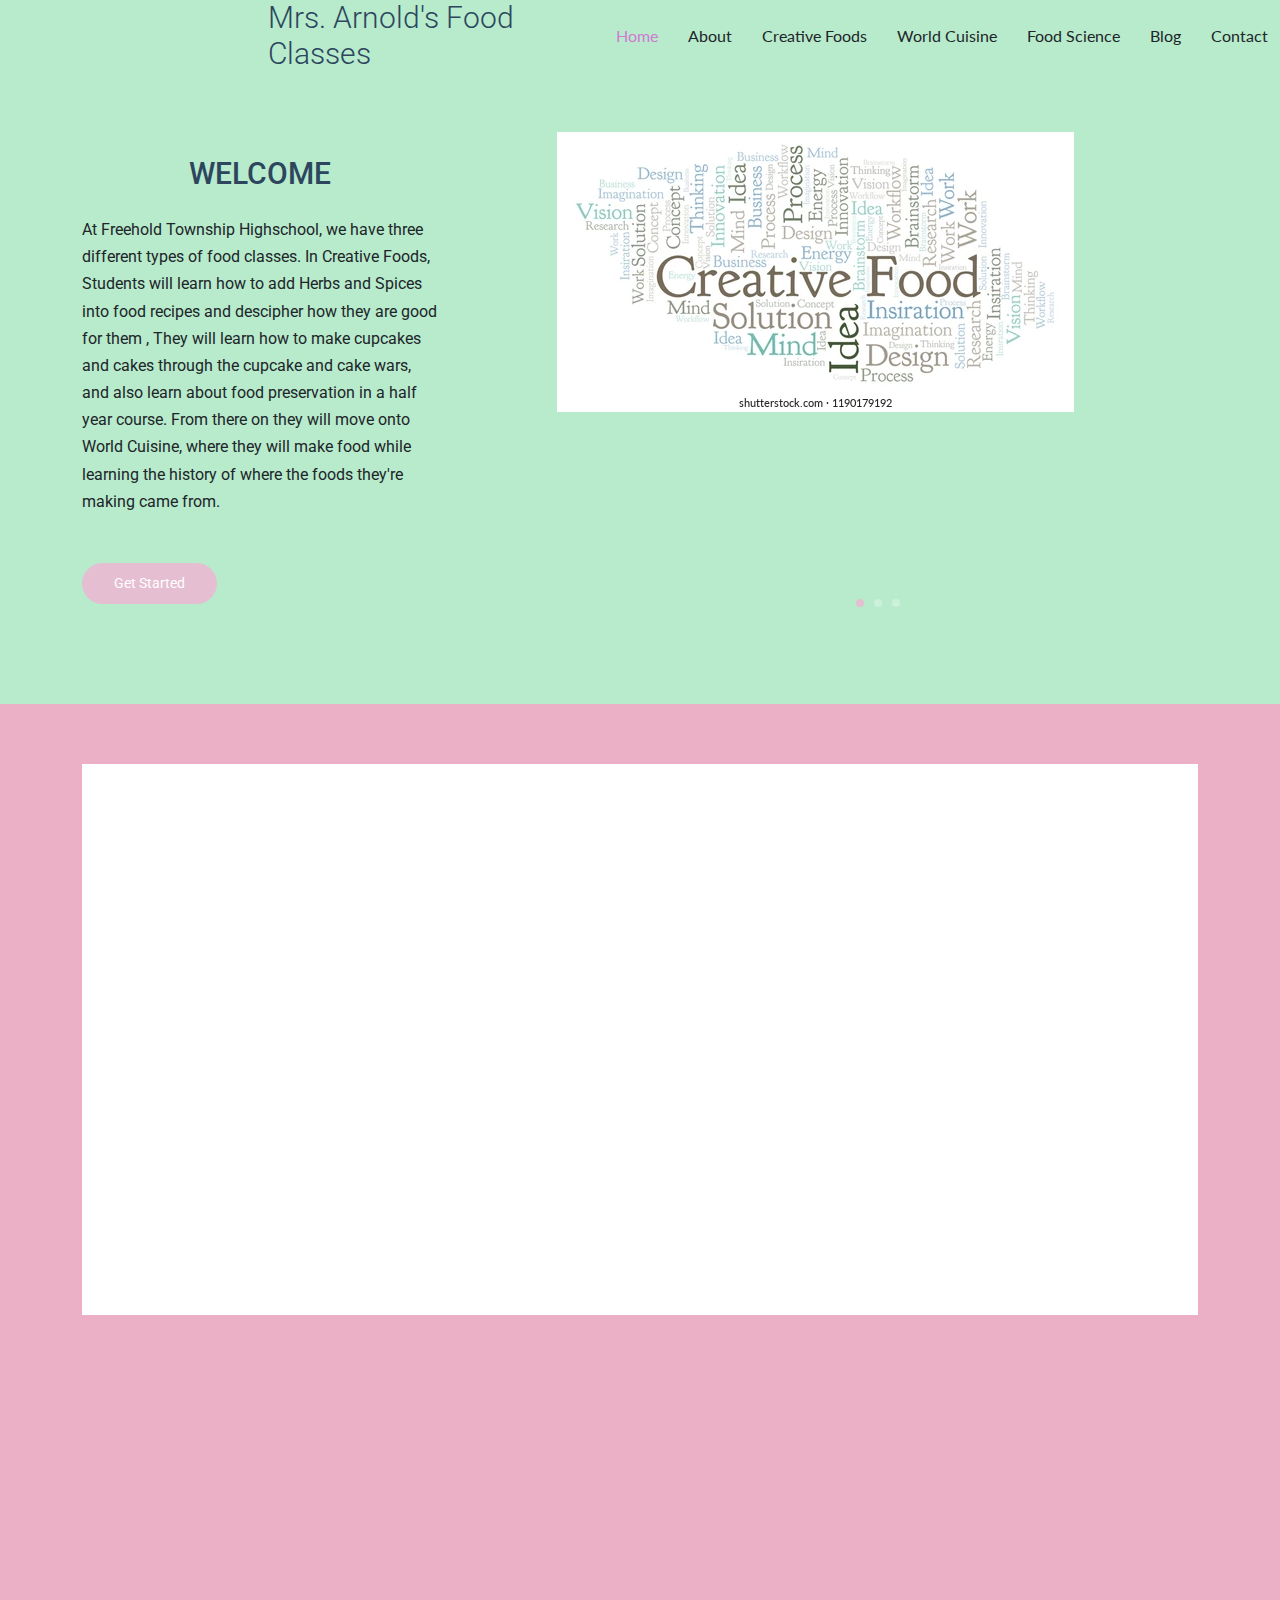
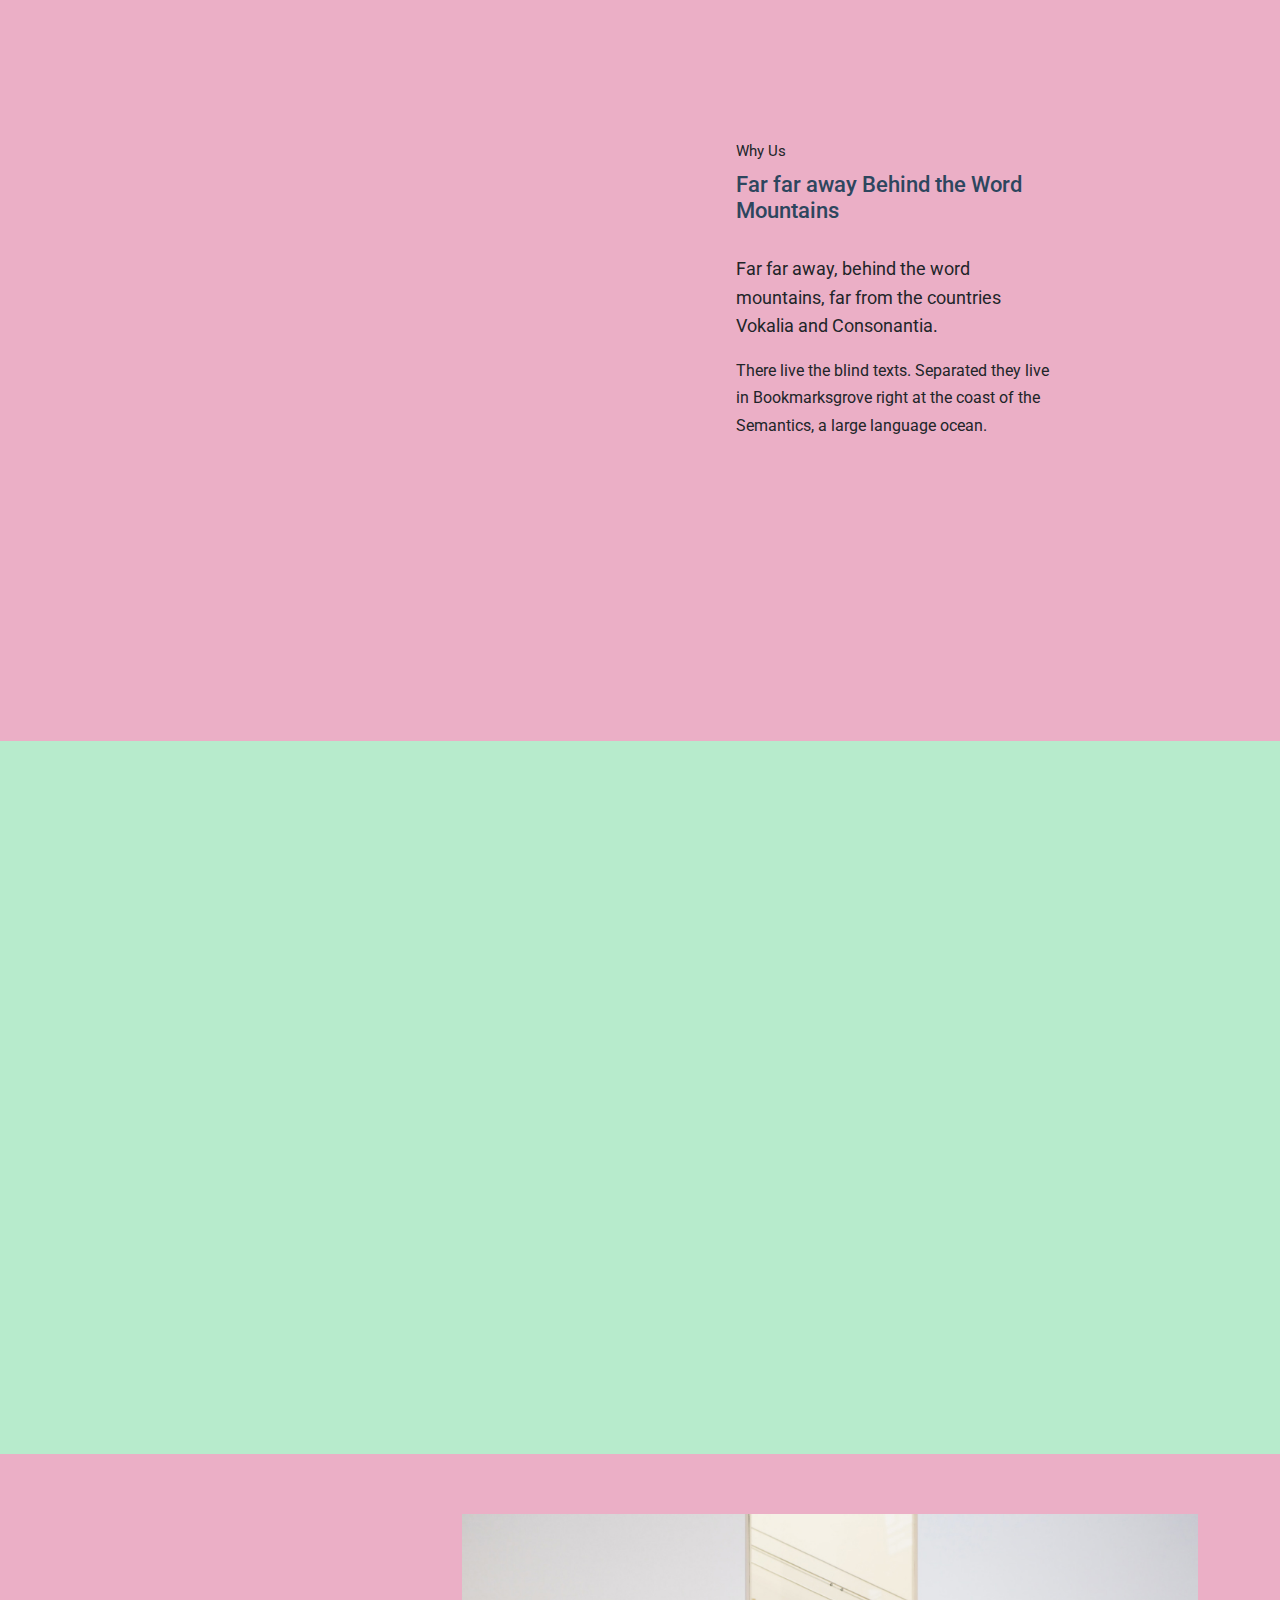
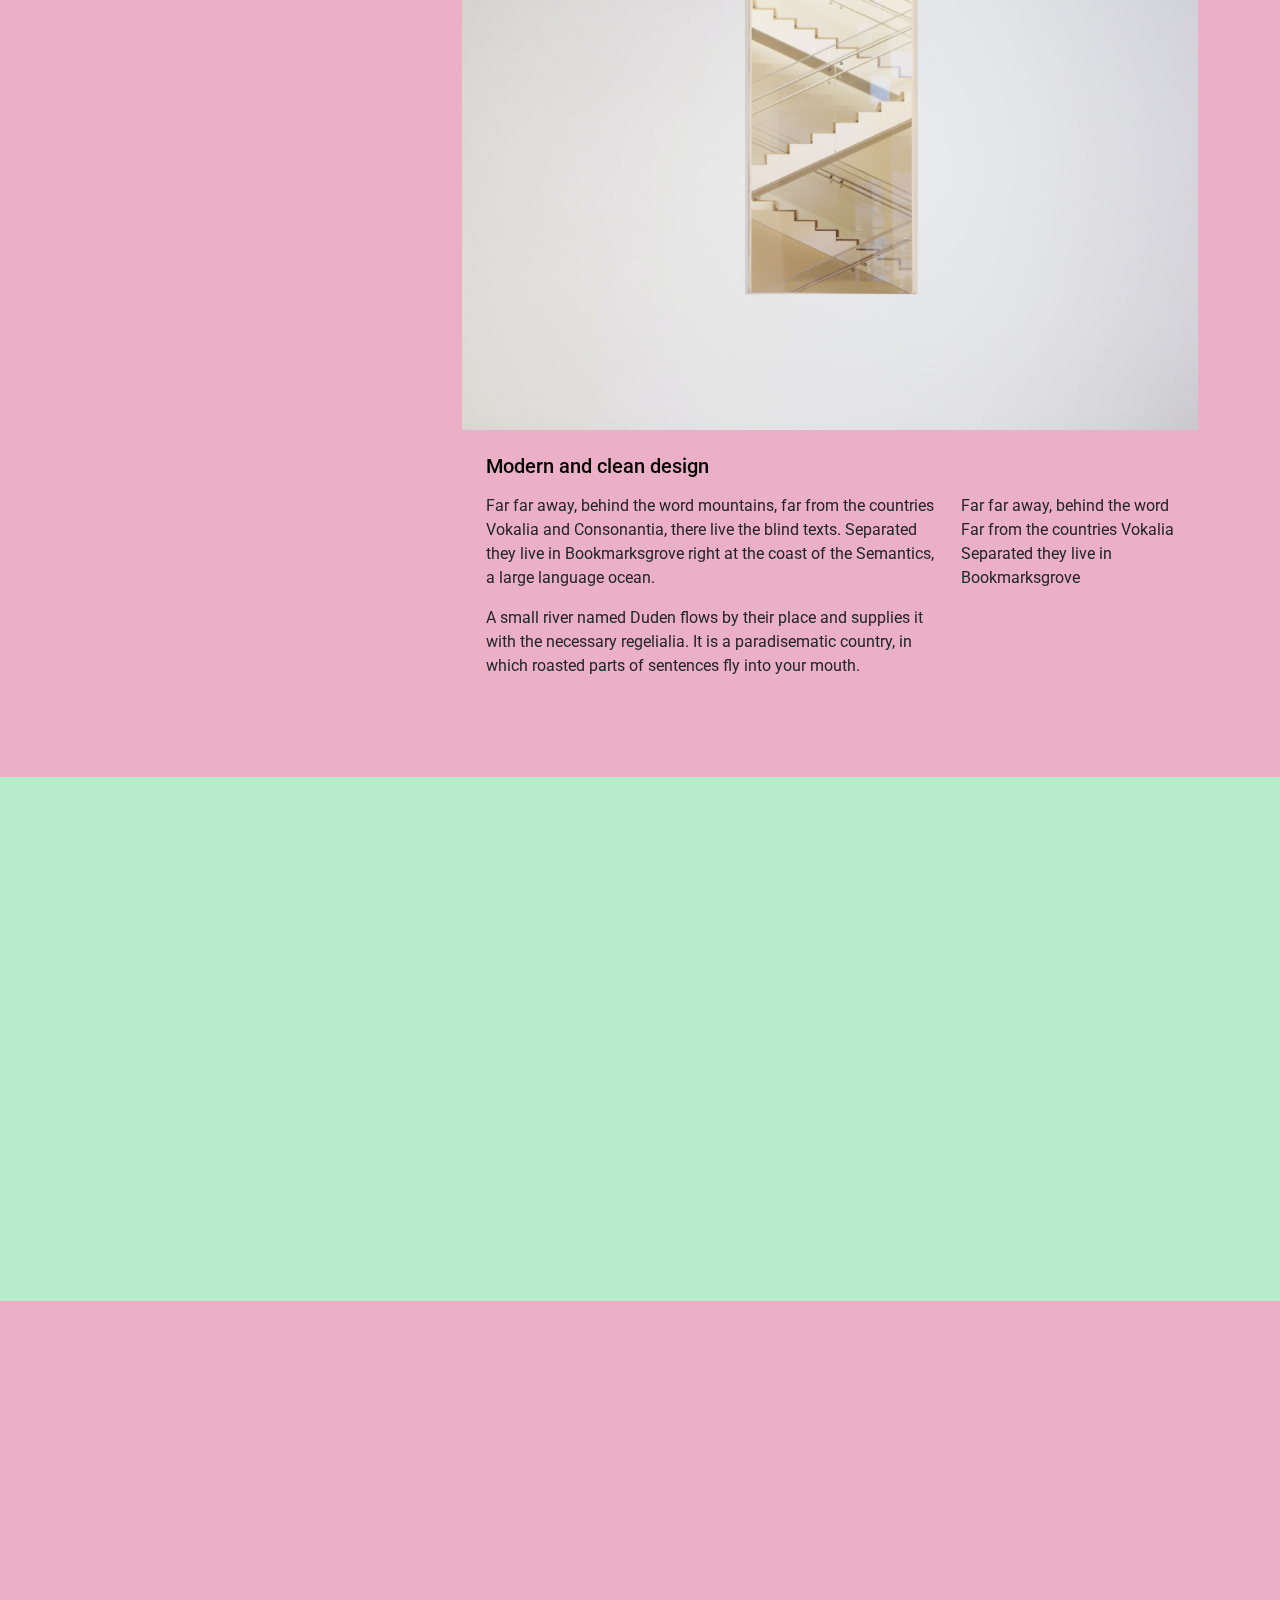
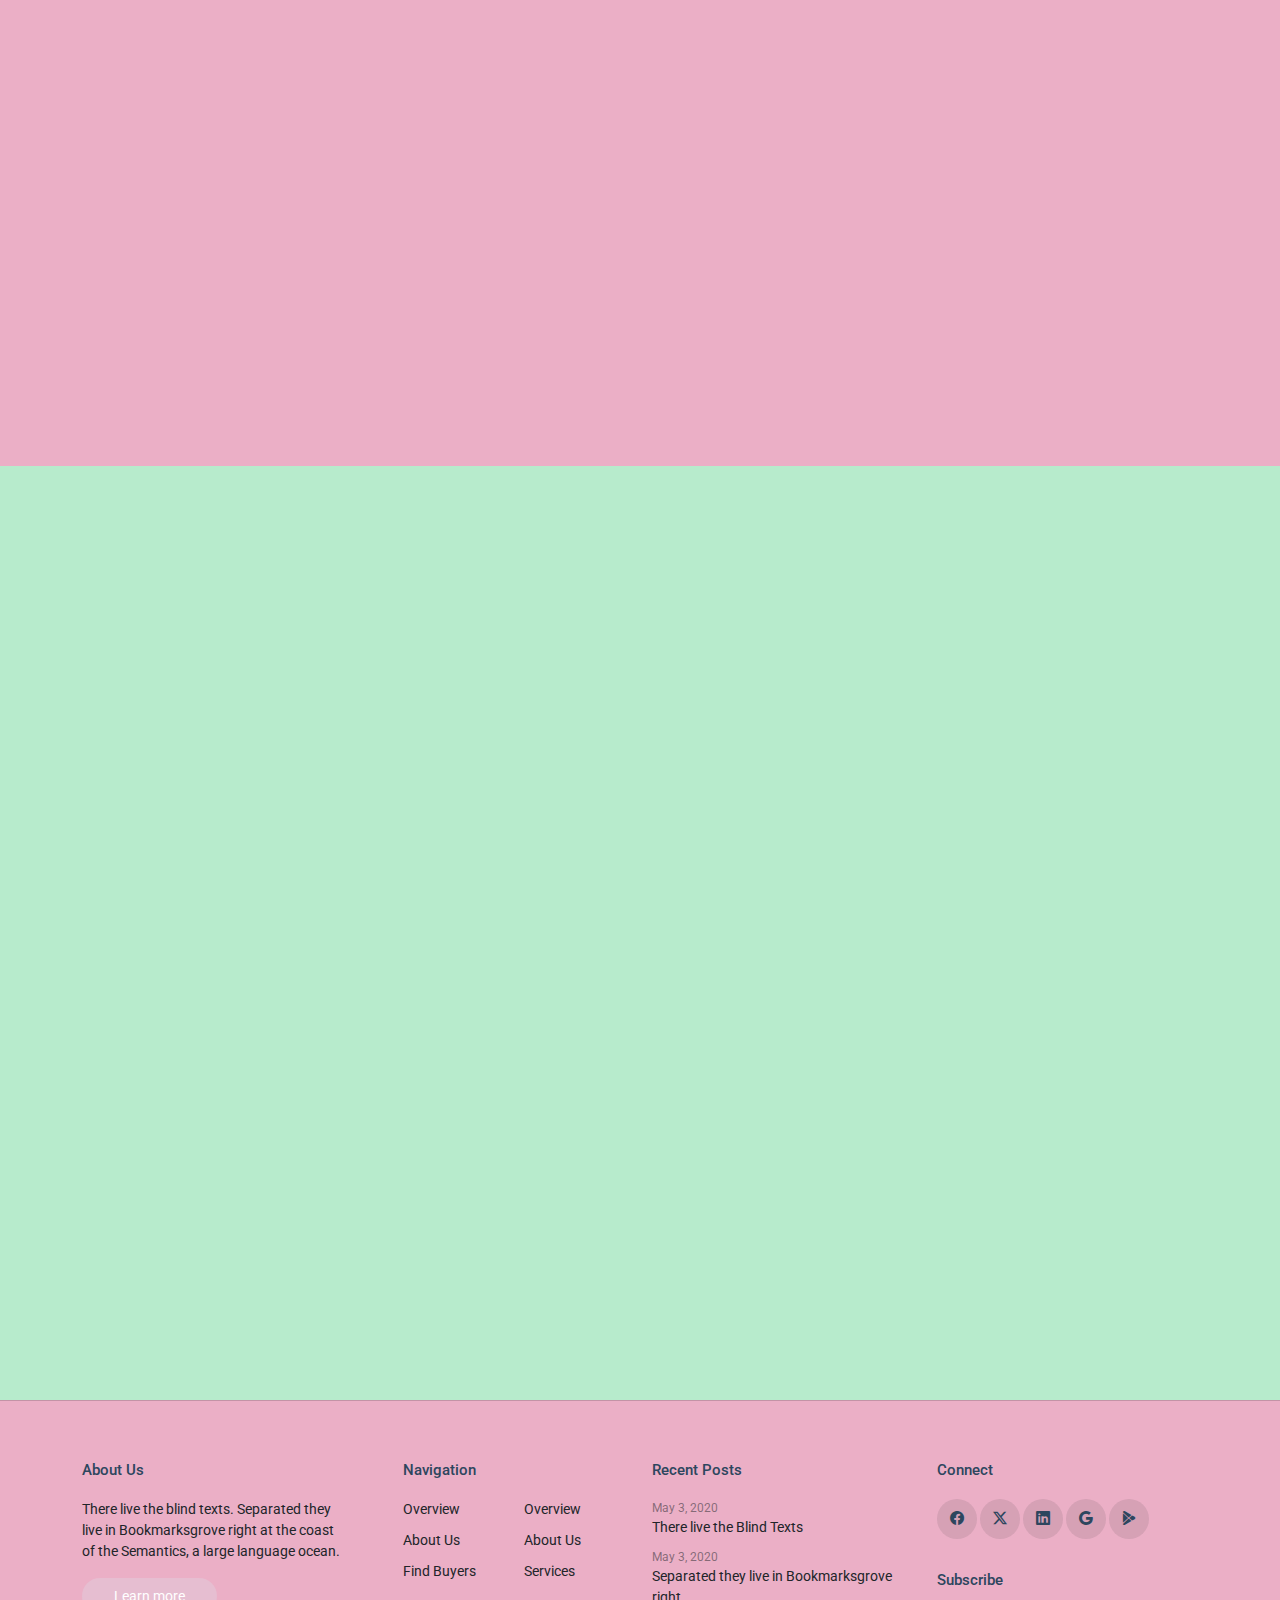
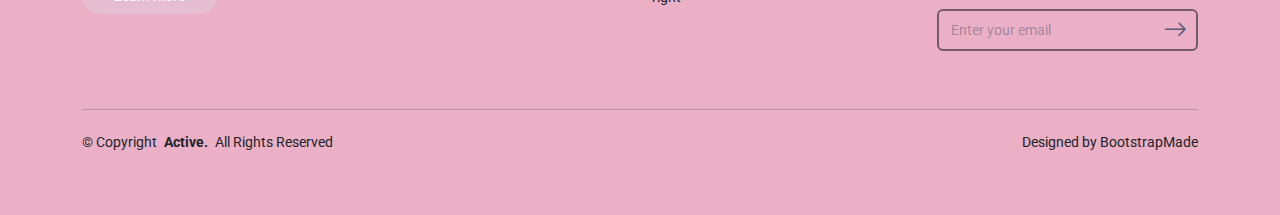
==== index.html @ 93dc85c1 "add asset back" ====
<!DOCTYPE html>
<html lang="en">

<head>
  <meta charset="utf-8">
  <meta content="width=device-width, initial-scale=1.0" name="viewport">
  <title>Index - Mrs. Arnold's Food Classes</title>
  <meta name="description" content="">
  <meta name="keywords" content="">

  <!-- Favicons -->
  <link href="assets/img/favicon.png" rel="icon">
  <link href="assets/img/apple-touch-icon.png" rel="apple-touch-icon">

  <!-- Fonts -->
  <link href="https://fonts.googleapis.com" rel="preconnect">
  <link href="https://fonts.gstatic.com" rel="preconnect" crossorigin>
  <link href="https://fonts.googleapis.com/css2?family=Roboto:ital,wght@0,100;0,300;0,400;0,500;0,700;0,900;1,100;1,300;1,400;1,500;1,700;1,900&family=Lato:ital,wght@0,100;0,300;0,400;0,700;0,900;1,100;1,300;1,400;1,700;1,900&display=swap" rel="stylesheet">

  <!-- Vendor CSS Files -->
  <link href="assets/vendor/bootstrap/css/bootstrap.min.css" rel="stylesheet">
  <link href="assets/vendor/bootstrap-icons/bootstrap-icons.css" rel="stylesheet">
  <link href="assets/vendor/aos/aos.css" rel="stylesheet">
  <link href="assets/vendor/swiper/swiper-bundle.min.css" rel="stylesheet">
  <link href="assets/vendor/glightbox/css/glightbox.min.css" rel="stylesheet">

  <!-- Main CSS File -->
  <link href="assets/css/main.css" rel="stylesheet">

  <!-- =======================================================
  * Template Name: Active
  * Template URL: https://bootstrapmade.com/active-bootstrap-website-template/
  * Updated: Aug 07 2024 with Bootstrap v5.3.3
  * Author: BootstrapMade.com
  * License: https://bootstrapmade.com/license/
  ======================================================== -->
</head>

<body class="index-page">

  <header id="header" class="header d-flex align-items-center sticky-top">
    <div class="container-fluid container-xl position-relative d-flex align-items-center justify-content-between">

      <a  href="index.html" class="logo d-flex align-items-center">
        <!-- Uncomment the line below if you also wish to use an image logo -->
        <!-- <img src="assets/img/logo.png" alt=""> -->
        <h1 class="sitename">Mrs. Arnold's Food Classes</h1>
      </a>

      <nav id="navmenu" class="navmenu">
        <ul>
          <li><a href="index.html" class="active">Home</a></li>
          <li><a href="about.html">About</a></li>
          <li><a href="services.html">Creative Foods</a></li>
          <li><a href="portfolio.html">World Cuisine</a></li>
          <li><a href="team.html">Food Science</a></li>
          <li><a href="blog.html">Blog</a></li>
        <li><a href="contact.html">Contact</a></li> </ul>
        <i class="mobile-nav-toggle d-xl-none bi bi-list"></i>
      </nav>

    </div>
  </header>

  <main class="main">

    <!-- About Section -->
    <section id="about" class="about section">

      <div class="container">
        <div class="row align-items-center justify-content-between">
          <div class="col-lg-7 mb-5 mb-lg-0 order-lg-2" data-aos="fade-up" data-aos-delay="400">
            <div class="swiper init-swiper">
              <script type="application/json" class="swiper-config">
                {
                  "loop": true,
                  "speed": 600,
                  "autoplay": {
                    "delay": 5000
                  },
                  "slidesPerView": "auto",
                  "pagination": {
                    "el": ".swiper-pagination",
                    "type": "bullets",
                    "clickable": true
                  },
                  "breakpoints": {
                    "320": {
                      "slidesPerView": 1,
                      "spaceBetween": 40
                    },
                    "1200": {
                      "slidesPerView": 1,
                      "spaceBetween": 1
                    }
                  }
                }
              </script>
              <div class="swiper-wrapper">
                <div class="swiper-slide">
                  <img style="text-align: center;" src="assets/img/creative-food-word-cloud-made-260nw-1190179192.jpg" alt="Image" class="img-fluid">
                </div>
                <div class="swiper-slide">
                  <img src="assets/img/world cuisine.jpg" alt="Image" class="img-fluid">
                </div>
                <div class="swiper-slide">
                  <img src="assets/img/food science.jpg" alt="Image" class="img-fluid">
                </div>
              </div>
              <div class="swiper-pagination"></div>
            </div>
          </div>
          <div class="col-lg-4 order-lg-1">
         
            <h1 style="text-align: center;" class="mb-4" data-aos="fade-up">
             WELCOME
            </h1>
            <p data-aos="fade-up">
        At Freehold Township Highschool, we have three different types of food classes. In Creative Foods, Students will learn how to add Herbs and Spices into food recipes and descipher how they are good for them , They will learn how to make cupcakes and cakes through the cupcake and cake wars, and also learn about food preservation in a half year course. From there on they will move onto World Cuisine, where they will make food while learning the history of where the foods they're making came from. 
            </p>
            <p class="mt-5" data-aos="fade-up">
              <a href="#" class="btn btn-get-started">Get Started</a>
            </p>
          </div>
        </div>
      </div>
    </section><!-- /About Section -->

    <!-- About 2 Section -->
    <section id="about-2" class="about-2 section light-background">

      <div class="container">
        <div class="content">
          <div class="row justify-content-center">
            <div class="col-sm-12 col-md-5 col-lg-4 col-xl-4 order-lg-2 offset-xl-1 mb-4">
              <div class="img-wrap text-center text-md-left" data-aos="fade-up" data-aos-delay="100">
                <div class="img">
                  <img src="assets/img/img_v_3.jpg" alt="circle image" class="img-fluid">
                </div>
              </div>
            </div>

            <div class="offset-md-0 offset-lg-1 col-sm-12 col-md-5 col-lg-5 col-xl-4" data-aos="fade-up">
              <div class="px-3">
                <span class="content-subtitle">Our Mission</span>
                <h2 class="content-title text-start">
                  The Big Oxmox advised her not to do so, because there were
                  thousands.
                </h2>
                <p class="lead">
                  A small river named Duden flows by their place and supplies it
                  with the necessary regelialia. It is a paradisematic country.
                </p>
                <p class="mb-5">
                  The Big Oxmox advised her not to do so, because there were
                  thousands of bad Commas, wild Question Marks and devious Semikoli.
                </p>
                <p>
                  <a href="#" class="btn-get-started">Get Started</a>
                </p>
              </div>
            </div>
          </div>
        </div>
      </div>
    </section><!-- /About 2 Section -->

    <!-- Services Section -->
    <section id="services" class="services section light-background">

      <div class="container">
        <div class="row gy-4 justify-content-center">

          <div class="col-lg-3">
            <div class="services-item" data-aos="fade-up">
              <div class="services-icon">
                <i class="bi bi-bullseye"></i>
              </div>
              <div>
                <h3>Technology</h3>
                <p>Separated they live in Bookmarksgrove right at the coast</p>
              </div>
            </div>
          </div>

          <div class="col-lg-3">
            <div class="services-item" data-aos="fade-up" data-aos-delay="100">
              <div class="services-icon">
                <i class="bi bi-command"></i>
              </div>
              <div>
                <h3>Web Design</h3>
                <p>Separated they live in Bookmarksgrove right at the coast</p>
              </div>
            </div>
          </div>

          <div class="col-lg-3">
            <div class="services-item" data-aos="fade-up" data-aos-delay="200">
              <div class="services-icon">
                <i class="bi bi-bar-chart"></i>
              </div>
              <div>
                <h3>Branding</h3>
                <p>Separated they live in Bookmarksgrove right at the coast</p>
              </div>
            </div>
          </div>

        </div>
      </div>
    </section><!-- /Services Section -->

    <!-- Stats Section -->
    <section id="stats" class="stats section light-background">

      <div class="container">

        <div class="row gy-4 justify-content-center">

          <div class="col-lg-5">
            <div class="images-overlap">
              <img src="assets/img/img_v_1.jpg" alt="student" class="img-fluid img-1" data-aos="fade-up">
            </div>
          </div>

          <div class="col-lg-4 ps-lg-5">
            <span class="content-subtitle">Why Us</span>
            <h2 class="content-title">Far far away Behind the Word Mountains</h2>
            <p class="lead">
              Far far away, behind the word mountains, far from the countries
              Vokalia and Consonantia.
            </p>
            <p class="mb-5">
              There live the blind texts. Separated they live in Bookmarksgrove
              right at the coast of the Semantics, a large language ocean.
            </p>
            <div class="row mb-5 count-numbers">

              <!-- Start Stats Item -->
              <div class="col-4 counter" data-aos="fade-up" data-aos-delay="100">
                <span data-purecounter-separator="true" data-purecounter-start="0" data-purecounter-end="3919" data-purecounter-duration="1" class="purecounter number"></span>
                <span class="d-block">Coffee</span>
              </div>
              <!-- End Stats Item -->

              <!-- Start Stats Item -->
              <div class="col-4 counter" data-aos="fade-up" data-aos-delay="200">
                <span data-purecounter-separator="true" data-purecounter-start="0" data-purecounter-end="2831" data-purecounter-duration="1" class="purecounter number"></span>
                <span class="d-block">Codes</span>
              </div>
              <!-- End Stats Item -->

              <!-- Start Stats Item -->
              <div class="col-4 counter" data-aos="fade-up" data-aos-delay="300">
                <span data-purecounter-separator="true" data-purecounter-start="0" data-purecounter-end="1914" data-purecounter-duration="1" class="purecounter number"></span>
                <span class="d-block">Projects</span>
              </div>
              <!-- End Stats Item -->

            </div>
          </div>

        </div>

      </div>
    </section><!-- /Stats Section -->

    <!-- Blog Posts Section -->
    <section id="blog-posts" class="blog-posts section">
      <!-- Section Title -->
      <div class="container section-title" data-aos="fade-up">
        <p>Recent Posts</p>
        <h2>Blog Posts</h2>
      </div><!-- End Section Title -->
      <div class="container">

        <div class="row gy-4">
          <div class="col-md-6 col-lg-4">
            <div class="post-entry" data-aos="fade-up" data-aos-delay="100">
              <a href="#" class="thumb d-block"><img src="assets/img/img_h_4.jpg" alt="Image" class="img-fluid rounded"></a>

              <div class="post-content">
                <div class="meta">
                  <a href="#" class="cat">Development</a> •
                  <span class="date">July 20, 2020</span>
                </div>
                <h3><a href="#">There live the blind texts they live</a></h3>
                <p>
                  Far far away, behind the word mountains, far from the countries
                  Vokalia and Consonantia, there live the blind texts.
                </p>

                <div class="d-flex author align-items-center">
                  <div class="pic">
                    <img src="assets/img/team/team-3.jpg" alt="Image" class="img-fluid rounded-circle">
                  </div>
                  <div class="author-name">
                    <strong class="d-block">Winston Gold</strong>
                    <span class="">Lead Product Designer</span>
                  </div>
                </div>
              </div>
            </div>
          </div>

          <div class="col-md-6 col-lg-4">
            <div class="post-entry" data-aos="fade-up" data-aos-delay="200">
              <a href="#" class="thumb d-block"><img src="assets/img/img_h_2.jpg" alt="Image" class="img-fluid rounded"></a>

              <div class="post-content">
                <div class="meta">
                  <a href="#" class="cat">Development</a> •
                  <span class="date">July 20, 2020</span>
                </div>
                <h3><a href="#">There live the blind texts they live</a></h3>
                <p>
                  Far far away, behind the word mountains, far from the countries
                  Vokalia and Consonantia, there live the blind texts.
                </p>

                <div class="d-flex author align-items-center">
                  <div class="pic">
                    <img src="assets/img/team/team-2.jpg" alt="Image" class="img-fluid rounded-circle">
                  </div>
                  <div class="author-name">
                    <strong class="d-block">Winston Gold</strong>
                    <span class="">Lead Product Designer</span>
                  </div>
                </div>
              </div>
            </div>
          </div>

          <div class="col-md-6 col-lg-4">
            <div class="post-entry" data-aos="fade-up" data-aos-delay="300">
              <a href="#" class="thumb d-block"><img src="assets/img/img_h_3.jpg" alt="Image" class="img-fluid rounded"></a>

              <div class="post-content">
                <div class="meta">
                  <a href="#" class="cat">Development</a> •
                  <span class="date">July 20, 2020</span>
                </div>
                <h3><a href="#">There live the blind texts they live</a></h3>
                <p>
                  Far far away, behind the word mountains, far from the countries
                  Vokalia and Consonantia, there live the blind texts.
                </p>

                <div class="d-flex author align-items-center">
                  <div class="pic">
                    <img src="assets/img/team/team-1.jpg" alt="Image" class="img-fluid rounded-circle">
                  </div>
                  <div class="author-name">
                    <strong class="d-block">Winston Gold</strong>
                    <span class="">Lead Product Designer</span>
                  </div>
                </div>
              </div>
            </div>
          </div>
        </div>
      </div>
    </section><!-- /Blog Posts Section -->

    <!-- Tabs Section -->
    <section id="tabs" class="tabs section light-background">

      <div class="container">
        <div class="row gap-x-lg-4 justify-content-between">
          <div class="col-lg-4 js-custom-dots">
            <a href="#" class="service-item link horizontal d-flex active" data-aos="fade-left" data-aos-delay="0">
              <div class="service-icon color-1 mb-4">
                <i class="bi bi-alarm"></i>
              </div>
              <!-- /.icon -->
              <div class="service-contents">
                <h3>Modern and clean design</h3>
                <p>
                  Far far away, behind the word mountains, far from the countries .
                </p>
              </div>
              <!-- /.service-contents-->
            </a>
            <!-- /.service -->

            <a href="#" class="service-item link horizontal d-flex" data-aos="fade-left" data-aos-delay="100">
              <div class="service-icon color-2 mb-4">
                <i class="bi bi-bag-check"></i>
              </div>
              <!-- /.icon -->
              <div class="service-contents">
                <h3>Sell Products</h3>
                <p>
                  Far far away, behind the word mountains, far from the countries .
                </p>
              </div>
              <!-- /.service-contents-->
            </a>
            <!-- /.service -->

            <a href="#" class="service-item link horizontal d-flex" data-aos="fade-left" data-aos-delay="200">
              <div class="service-icon color-3 mb-4">
                <i class="bi bi-briefcase"></i>
              </div>
              <!-- /.icon -->
              <div class="service-contents">
                <h3>Success Every Day</h3>
                <p>
                  Far far away, behind the word mountains, far from the countries .
                </p>
              </div>
              <!-- /.service-contents-->
            </a>
            <!-- /.service -->

            <a href="#" class="service-item link horizontal d-flex" data-aos="fade-left" data-aos-delay="300">
              <div class="service-icon color-4 mb-4">
                <i class="bi bi-easel"></i>
              </div>
              <!-- /.icon -->
              <div class="service-contents">
                <h3>Bring Ideas to Life</h3>
                <p>
                  Far far away, behind the word mountains, far from the countries .
                </p>
              </div>
              <!-- /.service-contents-->
            </a>
            <!-- /.service -->
          </div>

          <div class="col-lg-8">
            <div class="swiper init-swiper-tabs">
              <script type="application/json" class="swiper-config">
                {
                  "loop": true,
                  "speed": 600,
                  "autoHeight": true,
                  "autoplay": {
                    "delay": 5000
                  },
                  "slidesPerView": "auto",
                  "pagination": {
                    "el": ".swiper-pagination",
                    "type": "bullets",
                    "clickable": true
                  },
                  "breakpoints": {
                    "320": {
                      "slidesPerView": 1,
                      "spaceBetween": 40
                    },
                    "1200": {
                      "slidesPerView": 1,
                      "spaceBetween": 1
                    }
                  }
                }
              </script>
              <div class="swiper-wrapper">
                <div class="swiper-slide">
                  <img src="assets/img/img_h_1.jpg" alt="Image" class="img-fluid">
                  <div class="p-4">
                    <h3 class="text-black h5 mb-3">Modern and clean design</h3>
                    <div class="row">
                      <div class="col-lg-8">
                        <p>
                          Far far away, behind the word mountains, far from the
                          countries Vokalia and Consonantia, there live the blind
                          texts. Separated they live in Bookmarksgrove right at the
                          coast of the Semantics, a large language ocean.
                        </p>
                        <p>
                          A small river named Duden flows by their place and
                          supplies it with the necessary regelialia. It is a
                          paradisematic country, in which roasted parts of sentences
                          fly into your mouth.
                        </p>
                      </div>
                      <div class="col-lg-4">
                        <ul class="list-unstyled list-check">
                          <li>Far far away, behind the word</li>
                          <li>Far from the countries Vokalia</li>
                          <li>Separated they live in Bookmarksgrove</li>
                        </ul>
                      </div>
                    </div>
                  </div>
                </div>
                <div class="swiper-slide">
                  <img src="assets/img/img_h_2.jpg" alt="Image" class="img-fluid">
                </div>
                <div class="swiper-slide">
                  <img src="assets/img/img_h_3.jpg" alt="Image" class="img-fluid">
                </div>
                <div class="swiper-slide">
                  <img src="assets/img/img_h_4.jpg" alt="Image" class="img-fluid">
                </div>
              </div>
            </div>
          </div>
        </div>
      </div>
    </section><!-- /Tabs Section -->

    <!-- Services 2 Section -->
    <section id="services-2" class="services-2 section">

      <div class="container">
        <div class="row justify-content-center" data-aos="fade-up">
          <div class="col-md-6 col-lg-4">
            <span class="content-subtitle">Our Services</span>
            <h2 class="content-title">
              Far far away, behind the word mountains, far from the countries
              Vokalia
            </h2>
            <p class="lead">
              Far far away, behind the word mountains, far from the countries
              Vokalia and Consonantia, there live the blind texts.
            </p>
            <p class="mb-5">
              Separated they live in Bookmarksgrove right at the coast of the
              Semantics, a large language ocean.
            </p>
            <p>
              <a href="#" class="btn btn-get-started">Get Started</a>
            </p>
          </div>
          <div class="col-md-6 col-lg-6 ps-lg-5">
            <div class="row">
              <div class="col-6 col-sm-6 col-md-6 col-lg-6">
                <div class="services-item" data-aos="fade-up" data-aos-delay="">
                  <div class="services-icon">
                    <i class="bi bi-search"></i>
                  </div>
                  <div>
                    <h3>Square</h3>
                    <p>Separated they live in Bookmarksgrove right at the coast</p>
                  </div>
                </div>
              </div>
              <div class="col-6 col-sm-6 col-md-6 col-lg-6">
                <div class="services-item" data-aos="fade-up" data-aos-delay="100">
                  <div class="services-icon">
                    <i class="bi bi-command"></i>
                  </div>
                  <div>
                    <h3>Technology</h3>
                    <p>Separated they live in Bookmarksgrove right at the coast</p>
                  </div>
                </div>
              </div>
              <div class="col-6 col-sm-6 col-md-6 col-lg-6">
                <div class="services-item" data-aos="fade-up" data-aos-delay="200">
                  <div class="services-icon">
                    <i class="bi bi-grid"></i>
                  </div>
                  <div>
                    <h3>Brilliant Ideas</h3>
                    <p>Separated they live in Bookmarksgrove right at the coast</p>
                  </div>
                </div>
              </div>

              <div class="col-6 col-sm-6 col-md-6 col-lg-6">
                <div class="services-item" data-aos="fade-up" data-aos-delay="300">
                  <div class="services-icon">
                    <i class="bi bi-globe"></i>
                  </div>
                  <div>
                    <h3>Blueprint</h3>
                    <p>Separated they live in Bookmarksgrove right at the coast</p>
                  </div>
                </div>
              </div>
            </div>
          </div>
        </div>
      </div>
    </section><!-- /Services 2 Section -->

    <!-- Pricing Section -->
    <section id="pricing" class="pricing section light-background">

      <!-- Section Title -->
      <div class="container section-title" data-aos="fade-up">
        <p>Plans</p>
        <h2>Pricing Table</h2>
      </div><!-- End Section Title -->

      <div class="container">

        <div class="row gy-4">

          <div class="col-lg-4 col-md-6" data-aos="fade-up" data-aos-delay="100">
            <div class="pricing-item">
              <h3>Free</h3>
              <h4><sup>$</sup>0<span> / month</span></h4>
              <ul>
                <li>Aida dere</li>
                <li>Nec feugiat nisl</li>
                <li>Nulla at volutpat dola</li>
                <li class="na">Pharetra massa</li>
                <li class="na">Massa ultricies mi</li>
              </ul>
              <div class="btn-wrap">
                <a href="#" class="btn-buy">Buy Now</a>
              </div>
            </div>
          </div><!-- End Pricing Item -->

          <div class="col-lg-4 col-md-6" data-aos="fade-up" data-aos-delay="200">
            <div class="pricing-item recommended">
              <span class="recommended-badge">Recommended</span>
              <h3>Business</h3>
              <h4><sup>$</sup>19<span> / month</span></h4>
              <ul>
                <li>Aida dere</li>
                <li>Nec feugiat nisl</li>
                <li>Nulla at volutpat dola</li>
                <li>Pharetra massa</li>
                <li class="na">Massa ultricies mi</li>
              </ul>
              <div class="btn-wrap">
                <a href="#" class="btn-buy">Buy Now</a>
              </div>
            </div>
          </div><!-- End Pricing Item -->

          <div class="col-lg-4 col-md-6" data-aos="fade-up" data-aos-delay="300">
            <div class="pricing-item">
              <h3>Developer</h3>
              <h4><sup>$</sup>29<span> / month</span></h4>
              <ul>
                <li>Aida dere</li>
                <li>Nec feugiat nisl</li>
                <li>Nulla at volutpat dola</li>
                <li>Pharetra massa</li>
                <li>Massa ultricies mi</li>
              </ul>
              <div class="btn-wrap">
                <a href="#" class="btn-buy">Buy Now</a>
              </div>
            </div>
          </div><!-- End Pricing Item -->

        </div>

      </div>

    </section><!-- /Pricing Section -->

    <!-- Faq Section -->
    <section id="faq" class="faq section">
      <!-- Section Title -->
      <div class="container section-title" data-aos="fade-up">
        <p>Plans</p>
        <h2>Frequently Asked Questions</h2>
      </div><!-- End Section Title -->

      <div class="container" data-aos="fade-up">
        <div class="row">
          <div class="col-12">
            <div class="custom-accordion" id="accordion-faq">
              <div class="accordion-item">
                <h2 class="mb-0">
                  <button class="btn btn-link" type="button" data-bs-toggle="collapse" data-bs-target="#collapse-faq-1">
                    How to download and register?
                  </button>
                </h2>

                <div id="collapse-faq-1" class="collapse show" aria-labelledby="headingOne" data-parent="#accordion-faq">
                  <div class="accordion-body">
                    Far far away, behind the word mountains, far from the countries
                    Vokalia and Consonantia, there live the blind texts. Separated
                    they live in Bookmarksgrove right at the coast of the Semantics,
                    a large language ocean.
                  </div>
                </div>
              </div>
              <!-- .accordion-item -->

              <div class="accordion-item">
                <h2 class="mb-0">
                  <button class="btn btn-link collapsed" type="button" data-bs-toggle="collapse" data-bs-target="#collapse-faq-2" "="">
                How to create your paypal account?
              </button>
            </h2>
            <div id=" collapse-faq-2" class="collapse" aria-labelledby="headingTwo" data-parent="#accordion-faq">
                    <div class="accordion-body">
                      A small river named Duden flows by their place and supplies it
                      with the necessary regelialia. It is a paradisematic country, in
                      which roasted parts of sentences fly into your mouth.
                    </div>
              </div>
            </div>
            <!-- .accordion-item -->

            <div class="accordion-item">
              <h2 class="mb-0">
                <button class="btn btn-link collapsed" type="button" data-bs-toggle="collapse" data-bs-target="#collapse-faq-3">
                  How to link your paypal and bank account?
                </button>
              </h2>

              <div id="collapse-faq-3" class="collapse" aria-labelledby="headingThree" data-parent="#accordion-faq">
                <div class="accordion-body">
                  When she reached the first hills of the Italic Mountains, she
                  had a last view back on the skyline of her hometown
                  Bookmarksgrove, the headline of Alphabet Village and the subline
                  of her own road, the Line Lane. Pityful a rethoric question ran
                  over her cheek, then she continued her way.
                </div>
              </div>
            </div>
            <!-- .accordion-item -->

          </div>
        </div>
      </div>
      </div>
    </section><!-- /Faq Section -->

    <!-- Testimonials Section -->
    <section id="testimonials" class="testimonials section">
      <!-- Section Title -->
      <div class="container section-title" data-aos="fade-up">
        <p>Happy Customers</p>
        <h2>Testimonials</h2>
      </div><!-- End Section Title -->

      <div class="container" data-aos="fade-up">
        <div class="row justify-content-center">
          <div class="col-lg-7">
            <div class="swiper init-swiper">
              <script type="application/json" class="swiper-config">
                {
                  "loop": true,
                  "speed": 600,
                  "autoplay": {
                    "delay": 5000
                  },
                  "slidesPerView": "auto",
                  "pagination": {
                    "el": ".swiper-pagination",
                    "type": "bullets",
                    "clickable": true
                  },
                  "breakpoints": {
                    "320": {
                      "slidesPerView": 1,
                      "spaceBetween": 40
                    },
                    "1200": {
                      "slidesPerView": 1,
                      "spaceBetween": 1
                    }
                  }
                }
              </script>
              <div class="swiper-wrapper">
                <div class="swiper-slide">
                  <div class="testimonial mx-auto">
                    <figure class="img-wrap">
                      <img src="assets/img/testimonials/testimonials-1.jpg" alt="Image" class="img-fluid">
                    </figure>
                    <h3 class="name">Adam Aderson</h3>
                    <blockquote>
                      <p>
                        “There live the blind texts. Separated they live in
                        Bookmarksgrove right at the coast of the Semantics, a large
                        language ocean.”
                      </p>
                    </blockquote>
                  </div>
                </div>
                <div class="swiper-slide">
                  <div class="testimonial mx-auto">
                    <figure class="img-wrap">
                      <img src="assets/img/testimonials/testimonials-2.jpg" alt="Image" class="img-fluid">
                    </figure>
                    <h3 class="name">Lukas Devlin</h3>
                    <blockquote>
                      <p>
                        “There live the blind texts. Separated they live in
                        Bookmarksgrove right at the coast of the Semantics, a large
                        language ocean.”
                      </p>
                    </blockquote>
                  </div>
                </div>
                <div class="swiper-slide">
                  <div class="testimonial mx-auto">
                    <figure class="img-wrap">
                      <img src="assets/img/testimonials/testimonials-3.jpg" alt="Image" class="img-fluid">
                    </figure>
                    <h3 class="name">Kayla Bryant</h3>
                    <blockquote>
                      <p>
                        “There live the blind texts. Separated they live in
                        Bookmarksgrove right at the coast of the Semantics, a large
                        language ocean.”
                      </p>
                    </blockquote>
                  </div>
                </div>
              </div>
              <div class="swiper-pagination"></div>
            </div>
          </div>
        </div>
      </div>
    </section><!-- /Testimonials Section -->

  </main>

  <footer id="footer" class="footer light-background">
    <div class="container">
      <div class="row g-4">
        <div class="col-md-6 col-lg-3 mb-3 mb-md-0">
          <div class="widget">
            <h3 class="widget-heading">About Us</h3>
            <p class="mb-4">
              There live the blind texts. Separated they live in Bookmarksgrove
              right at the coast of the Semantics, a large language ocean.
            </p>
            <p class="mb-0">
              <a href="#" class="btn-learn-more">Learn more</a>
            </p>
          </div>
        </div>
        <div class="col-md-6 col-lg-3 ps-lg-5 mb-3 mb-md-0">
          <div class="widget">
            <h3 class="widget-heading">Navigation</h3>
            <ul class="list-unstyled float-start me-5">
              <li><a href="#">Overview</a></li>
              <li><a href="#">About Us</a></li>
              <li><a href="#">Find Buyers</a></li>
            </ul>
            <ul class="list-unstyled float-start">
              <li><a href="#">Overview</a></li>
              <li><a href="#">About Us</a></li>
              <li><a href="#">Services</a></li>
            </ul>
          </div>
        </div>
        <div class="col-md-6 col-lg-3 pl-lg-5">
          <div class="widget">
            <h3 class="widget-heading">Recent Posts</h3>
            <ul class="list-unstyled footer-blog-entry">
              <li>
                <span class="d-block date">May 3, 2020</span>
                <a href="#">There live the Blind Texts</a>
              </li>
              <li>
                <span class="d-block date">May 3, 2020</span>
                <a href="#">Separated they live in Bookmarksgrove right</a>
              </li>
            </ul>
          </div>
        </div>
        <div class="col-md-6 col-lg-3 pl-lg-5">
          <div class="widget">
            <h3 class="widget-heading">Connect</h3>
            <ul class="list-unstyled social-icons light mb-3">
              <li>
                <a href="#"><span class="bi bi-facebook"></span></a>
              </li>
              <li>
                <a href="#"><span class="bi bi-twitter-x"></span></a>
              </li>
              <li>
                <a href="#"><span class="bi bi-linkedin"></span></a>
              </li>
              <li>
                <a href="#"><span class="bi bi-google"></span></a>
              </li>
              <li>
                <a href="#"><span class="bi bi-google-play"></span></a>
              </li>
            </ul>
          </div>

          <div class="widget">
            <div class="footer-subscribe">
              <h3 class="widget-heading">Subscribe</h3>
              <form action="forms/newsletter.php" method="post" class="php-email-form">
                <div class="mb-2">
                  <input type="text" class="form-control" name="email" placeholder="Enter your email">

                  <button type="submit" class="btn btn-link">
                    <span class="bi bi-arrow-right"></span>
                  </button>
                </div>
                <div class="loading">Loading</div>
                <div class="error-message"></div>
                <div class="sent-message">
                  Your subscription request has been sent. Thank you!
                </div>
              </form>
            </div>
          </div>
        </div>
      </div>

      <div class="copyright d-flex flex-column flex-md-row align-items-center justify-content-md-between">
        <p>© <span>Copyright</span> <strong class="px-1 sitename">Active.</strong> <span>All Rights Reserved</span></p>
        <div class="credits">
          <!-- All the links in the footer should remain intact. -->
          <!-- You can delete the links only if you've purchased the pro version. -->
          <!-- Licensing information: https://bootstrapmade.com/license/ -->
          <!-- Purchase the pro version with working PHP/AJAX contact form: [buy-url] -->
          Designed by <a href="https://bootstrapmade.com/">BootstrapMade</a>
        </div>
      </div>
    </div>
  </footer>

  <!-- Scroll Top -->
  <a href="#" id="scroll-top" class="scroll-top d-flex align-items-center justify-content-center"><i class="bi bi-arrow-up-short"></i></a>

  <!-- Preloader -->
  <div id="preloader"></div>

  <!-- Vendor JS Files -->
  <script src="assets/vendor/bootstrap/js/bootstrap.bundle.min.js"></script>
  <script src="assets/vendor/php-email-form/validate.js"></script>
  <script src="assets/vendor/aos/aos.js"></script>
  <script src="assets/vendor/swiper/swiper-bundle.min.js"></script>
  <script src="assets/vendor/purecounter/purecounter_vanilla.js"></script>
  <script src="assets/vendor/glightbox/js/glightbox.min.js"></script>
  <script src="assets/vendor/imagesloaded/imagesloaded.pkgd.min.js"></script>
  <script src="assets/vendor/isotope-layout/isotope.pkgd.min.js"></script>

  <!-- Main JS File -->
  <script src="assets/js/main.js"></script>

</body>

</html>
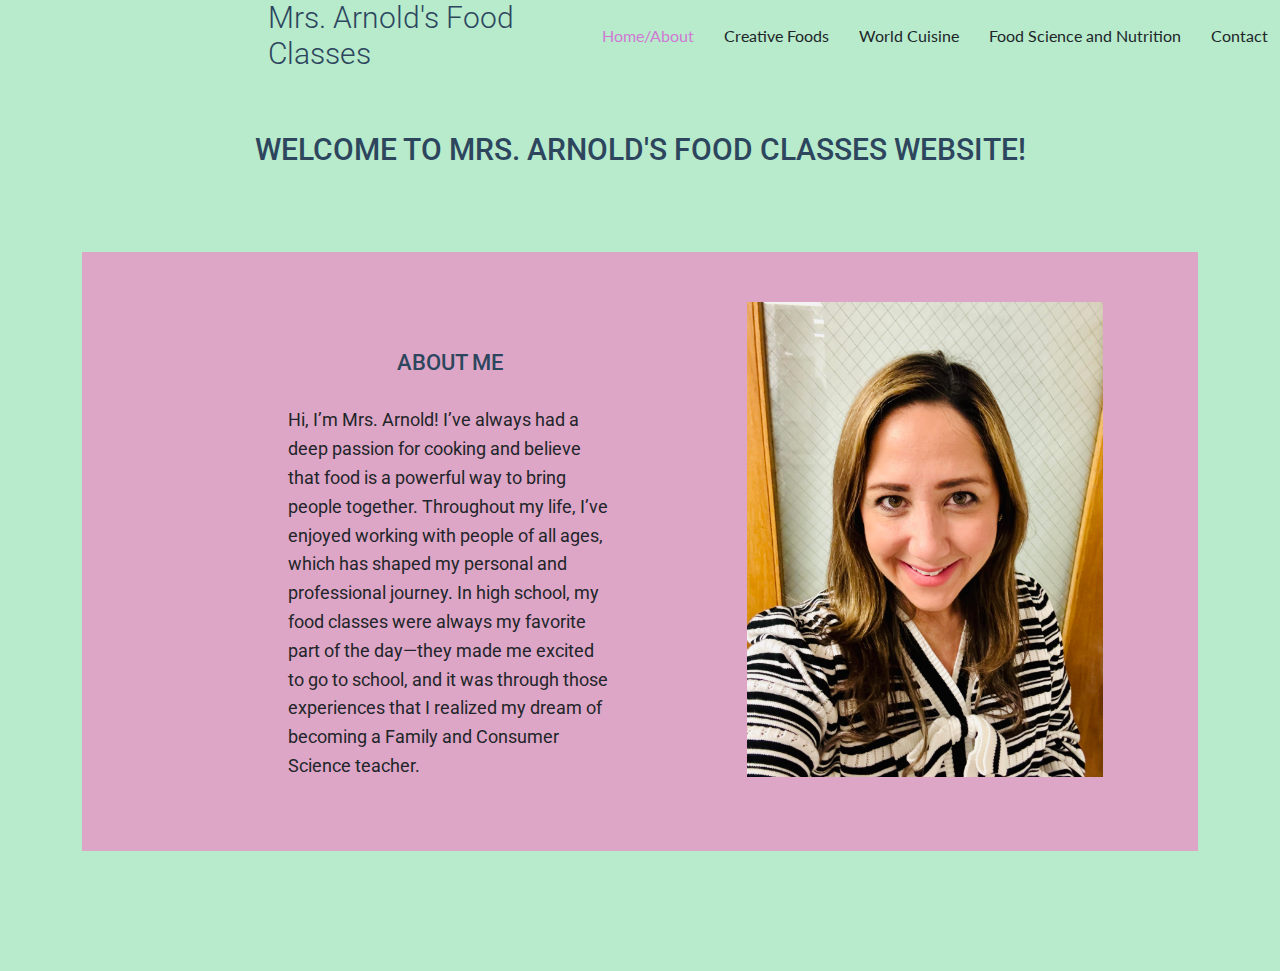
==== commit ebb17eb6: "almost done" ====
--- a/index.html
+++ b/index.html
@@ -49,12 +49,11 @@
 
       <nav id="navmenu" class="navmenu">
         <ul>
-          <li><a href="index.html" class="active">Home</a></li>
-          <li><a href="about.html">About</a></li>
-          <li><a href="services.html">Creative Foods</a></li>
-          <li><a href="portfolio.html">World Cuisine</a></li>
-          <li><a href="team.html">Food Science</a></li>
-          <li><a href="blog.html">Blog</a></li>
+          <li><a href="index.html" class="active">Home/About</a></li>
+          <li><a href="about.html">Creative Foods</a></li>
+          <li><a href="services.html">World Cuisine</a></li>
+          <li><a href="portfolio.html">Food Science and Nutrition</a></li>
+     
         <li><a href="contact.html">Contact</a></li> </ul>
         <i class="mobile-nav-toggle d-xl-none bi bi-list"></i>
       </nav>
@@ -96,827 +95,47 @@
                   }
                 }
               </script>
-              <div class="swiper-wrapper">
-                <div class="swiper-slide">
-                  <img style="text-align: center;" src="assets/img/creative-food-word-cloud-made-260nw-1190179192.jpg" alt="Image" class="img-fluid">
-                </div>
-                <div class="swiper-slide">
-                  <img src="assets/img/world cuisine.jpg" alt="Image" class="img-fluid">
-                </div>
-                <div class="swiper-slide">
-                  <img src="assets/img/food science.jpg" alt="Image" class="img-fluid">
-                </div>
-              </div>
-              <div class="swiper-pagination"></div>
-            </div>
-          </div>
-          <div class="col-lg-4 order-lg-1">
+            
+        </div>
+        </div>
+            
+
+        
+      
          
             <h1 style="text-align: center;" class="mb-4" data-aos="fade-up">
-             WELCOME
+             WELCOME TO MRS. ARNOLD'S FOOD CLASSES WEBSITE!
             </h1>
-            <p data-aos="fade-up">
-        At Freehold Township Highschool, we have three different types of food classes. In Creative Foods, Students will learn how to add Herbs and Spices into food recipes and descipher how they are good for them , They will learn how to make cupcakes and cakes through the cupcake and cake wars, and also learn about food preservation in a half year course. From there on they will move onto World Cuisine, where they will make food while learning the history of where the foods they're making came from. 
-            </p>
-            <p class="mt-5" data-aos="fade-up">
-              <a href="#" class="btn btn-get-started">Get Started</a>
-            </p>
-          </div>
-        </div>
-      </div>
-    </section><!-- /About Section -->
+            <section id="about-2" class="about-2 section">
 
-    <!-- About 2 Section -->
-    <section id="about-2" class="about-2 section light-background">
-
-      <div class="container">
-        <div class="content">
-          <div class="row justify-content-center">
-            <div class="col-sm-12 col-md-5 col-lg-4 col-xl-4 order-lg-2 offset-xl-1 mb-4">
-              <div class="img-wrap text-center text-md-left" data-aos="fade-up" data-aos-delay="100">
-                <div class="img">
-                  <img src="assets/img/img_v_3.jpg" alt="circle image" class="img-fluid">
-                </div>
-              </div>
-            </div>
-
-            <div class="offset-md-0 offset-lg-1 col-sm-12 col-md-5 col-lg-5 col-xl-4" data-aos="fade-up">
-              <div class="px-3">
-                <span class="content-subtitle">Our Mission</span>
-                <h2 class="content-title text-start">
-                  The Big Oxmox advised her not to do so, because there were
-                  thousands.
-                </h2>
-                <p class="lead">
-                  A small river named Duden flows by their place and supplies it
-                  with the necessary regelialia. It is a paradisematic country.
-                </p>
-                <p class="mb-5">
-                  The Big Oxmox advised her not to do so, because there were
-                  thousands of bad Commas, wild Question Marks and devious Semikoli.
-                </p>
-                <p>
-                  <a href="#" class="btn-get-started">Get Started</a>
-                </p>
-              </div>
-            </div>
-          </div>
-        </div>
-      </div>
-    </section><!-- /About 2 Section -->
-
-    <!-- Services Section -->
-    <section id="services" class="services section light-background">
-
-      <div class="container">
-        <div class="row gy-4 justify-content-center">
-
-          <div class="col-lg-3">
-            <div class="services-item" data-aos="fade-up">
-              <div class="services-icon">
-                <i class="bi bi-bullseye"></i>
-              </div>
-              <div>
-                <h3>Technology</h3>
-                <p>Separated they live in Bookmarksgrove right at the coast</p>
-              </div>
-            </div>
-          </div>
-
-          <div class="col-lg-3">
-            <div class="services-item" data-aos="fade-up" data-aos-delay="100">
-              <div class="services-icon">
-                <i class="bi bi-command"></i>
-              </div>
-              <div>
-                <h3>Web Design</h3>
-                <p>Separated they live in Bookmarksgrove right at the coast</p>
-              </div>
-            </div>
-          </div>
-
-          <div class="col-lg-3">
-            <div class="services-item" data-aos="fade-up" data-aos-delay="200">
-              <div class="services-icon">
-                <i class="bi bi-bar-chart"></i>
-              </div>
-              <div>
-                <h3>Branding</h3>
-                <p>Separated they live in Bookmarksgrove right at the coast</p>
-              </div>
-            </div>
-          </div>
-
-        </div>
-      </div>
-    </section><!-- /Services Section -->
-
-    <!-- Stats Section -->
-    <section id="stats" class="stats section light-background">
-
-      <div class="container">
-
-        <div class="row gy-4 justify-content-center">
-
-          <div class="col-lg-5">
-            <div class="images-overlap">
-              <img src="assets/img/img_v_1.jpg" alt="student" class="img-fluid img-1" data-aos="fade-up">
-            </div>
-          </div>
-
-          <div class="col-lg-4 ps-lg-5">
-            <span class="content-subtitle">Why Us</span>
-            <h2 class="content-title">Far far away Behind the Word Mountains</h2>
-            <p class="lead">
-              Far far away, behind the word mountains, far from the countries
-              Vokalia and Consonantia.
-            </p>
-            <p class="mb-5">
-              There live the blind texts. Separated they live in Bookmarksgrove
-              right at the coast of the Semantics, a large language ocean.
-            </p>
-            <div class="row mb-5 count-numbers">
-
-              <!-- Start Stats Item -->
-              <div class="col-4 counter" data-aos="fade-up" data-aos-delay="100">
-                <span data-purecounter-separator="true" data-purecounter-start="0" data-purecounter-end="3919" data-purecounter-duration="1" class="purecounter number"></span>
-                <span class="d-block">Coffee</span>
-              </div>
-              <!-- End Stats Item -->
-
-              <!-- Start Stats Item -->
-              <div class="col-4 counter" data-aos="fade-up" data-aos-delay="200">
-                <span data-purecounter-separator="true" data-purecounter-start="0" data-purecounter-end="2831" data-purecounter-duration="1" class="purecounter number"></span>
-                <span class="d-block">Codes</span>
-              </div>
-              <!-- End Stats Item -->
-
-              <!-- Start Stats Item -->
-              <div class="col-4 counter" data-aos="fade-up" data-aos-delay="300">
-                <span data-purecounter-separator="true" data-purecounter-start="0" data-purecounter-end="1914" data-purecounter-duration="1" class="purecounter number"></span>
-                <span class="d-block">Projects</span>
-              </div>
-              <!-- End Stats Item -->
-
-            </div>
-          </div>
-
-        </div>
-
-      </div>
-    </section><!-- /Stats Section -->
-
-    <!-- Blog Posts Section -->
-    <section id="blog-posts" class="blog-posts section">
-      <!-- Section Title -->
-      <div class="container section-title" data-aos="fade-up">
-        <p>Recent Posts</p>
-        <h2>Blog Posts</h2>
-      </div><!-- End Section Title -->
-      <div class="container">
-
-        <div class="row gy-4">
-          <div class="col-md-6 col-lg-4">
-            <div class="post-entry" data-aos="fade-up" data-aos-delay="100">
-              <a href="#" class="thumb d-block"><img src="assets/img/img_h_4.jpg" alt="Image" class="img-fluid rounded"></a>
-
-              <div class="post-content">
-                <div class="meta">
-                  <a href="#" class="cat">Development</a> •
-                  <span class="date">July 20, 2020</span>
-                </div>
-                <h3><a href="#">There live the blind texts they live</a></h3>
-                <p>
-                  Far far away, behind the word mountains, far from the countries
-                  Vokalia and Consonantia, there live the blind texts.
-                </p>
-
-                <div class="d-flex author align-items-center">
-                  <div class="pic">
-                    <img src="assets/img/team/team-3.jpg" alt="Image" class="img-fluid rounded-circle">
-                  </div>
-                  <div class="author-name">
-                    <strong class="d-block">Winston Gold</strong>
-                    <span class="">Lead Product Designer</span>
-                  </div>
-                </div>
-              </div>
-            </div>
-          </div>
-
-          <div class="col-md-6 col-lg-4">
-            <div class="post-entry" data-aos="fade-up" data-aos-delay="200">
-              <a href="#" class="thumb d-block"><img src="assets/img/img_h_2.jpg" alt="Image" class="img-fluid rounded"></a>
-
-              <div class="post-content">
-                <div class="meta">
-                  <a href="#" class="cat">Development</a> •
-                  <span class="date">July 20, 2020</span>
-                </div>
-                <h3><a href="#">There live the blind texts they live</a></h3>
-                <p>
-                  Far far away, behind the word mountains, far from the countries
-                  Vokalia and Consonantia, there live the blind texts.
-                </p>
-
-                <div class="d-flex author align-items-center">
-                  <div class="pic">
-                    <img src="assets/img/team/team-2.jpg" alt="Image" class="img-fluid rounded-circle">
-                  </div>
-                  <div class="author-name">
-                    <strong class="d-block">Winston Gold</strong>
-                    <span class="">Lead Product Designer</span>
-                  </div>
-                </div>
-              </div>
-            </div>
-          </div>
-
-          <div class="col-md-6 col-lg-4">
-            <div class="post-entry" data-aos="fade-up" data-aos-delay="300">
-              <a href="#" class="thumb d-block"><img src="assets/img/img_h_3.jpg" alt="Image" class="img-fluid rounded"></a>
-
-              <div class="post-content">
-                <div class="meta">
-                  <a href="#" class="cat">Development</a> •
-                  <span class="date">July 20, 2020</span>
-                </div>
-                <h3><a href="#">There live the blind texts they live</a></h3>
-                <p>
-                  Far far away, behind the word mountains, far from the countries
-                  Vokalia and Consonantia, there live the blind texts.
-                </p>
-
-                <div class="d-flex author align-items-center">
-                  <div class="pic">
-                    <img src="assets/img/team/team-1.jpg" alt="Image" class="img-fluid rounded-circle">
-                  </div>
-                  <div class="author-name">
-                    <strong class="d-block">Winston Gold</strong>
-                    <span class="">Lead Product Designer</span>
-                  </div>
-                </div>
-              </div>
-            </div>
-          </div>
-        </div>
-      </div>
-    </section><!-- /Blog Posts Section -->
-
-    <!-- Tabs Section -->
-    <section id="tabs" class="tabs section light-background">
-
-      <div class="container">
-        <div class="row gap-x-lg-4 justify-content-between">
-          <div class="col-lg-4 js-custom-dots">
-            <a href="#" class="service-item link horizontal d-flex active" data-aos="fade-left" data-aos-delay="0">
-              <div class="service-icon color-1 mb-4">
-                <i class="bi bi-alarm"></i>
-              </div>
-              <!-- /.icon -->
-              <div class="service-contents">
-                <h3>Modern and clean design</h3>
-                <p>
-                  Far far away, behind the word mountains, far from the countries .
-                </p>
-              </div>
-              <!-- /.service-contents-->
-            </a>
-            <!-- /.service -->
-
-            <a href="#" class="service-item link horizontal d-flex" data-aos="fade-left" data-aos-delay="100">
-              <div class="service-icon color-2 mb-4">
-                <i class="bi bi-bag-check"></i>
-              </div>
-              <!-- /.icon -->
-              <div class="service-contents">
-                <h3>Sell Products</h3>
-                <p>
-                  Far far away, behind the word mountains, far from the countries .
-                </p>
-              </div>
-              <!-- /.service-contents-->
-            </a>
-            <!-- /.service -->
-
-            <a href="#" class="service-item link horizontal d-flex" data-aos="fade-left" data-aos-delay="200">
-              <div class="service-icon color-3 mb-4">
-                <i class="bi bi-briefcase"></i>
-              </div>
-              <!-- /.icon -->
-              <div class="service-contents">
-                <h3>Success Every Day</h3>
-                <p>
-                  Far far away, behind the word mountains, far from the countries .
-                </p>
-              </div>
-              <!-- /.service-contents-->
-            </a>
-            <!-- /.service -->
-
-            <a href="#" class="service-item link horizontal d-flex" data-aos="fade-left" data-aos-delay="300">
-              <div class="service-icon color-4 mb-4">
-                <i class="bi bi-easel"></i>
-              </div>
-              <!-- /.icon -->
-              <div class="service-contents">
-                <h3>Bring Ideas to Life</h3>
-                <p>
-                  Far far away, behind the word mountains, far from the countries .
-                </p>
-              </div>
-              <!-- /.service-contents-->
-            </a>
-            <!-- /.service -->
-          </div>
-
-          <div class="col-lg-8">
-            <div class="swiper init-swiper-tabs">
-              <script type="application/json" class="swiper-config">
-                {
-                  "loop": true,
-                  "speed": 600,
-                  "autoHeight": true,
-                  "autoplay": {
-                    "delay": 5000
-                  },
-                  "slidesPerView": "auto",
-                  "pagination": {
-                    "el": ".swiper-pagination",
-                    "type": "bullets",
-                    "clickable": true
-                  },
-                  "breakpoints": {
-                    "320": {
-                      "slidesPerView": 1,
-                      "spaceBetween": 40
-                    },
-                    "1200": {
-                      "slidesPerView": 1,
-                      "spaceBetween": 1
-                    }
-                  }
-                }
-              </script>
-              <div class="swiper-wrapper">
-                <div class="swiper-slide">
-                  <img src="assets/img/img_h_1.jpg" alt="Image" class="img-fluid">
-                  <div class="p-4">
-                    <h3 class="text-black h5 mb-3">Modern and clean design</h3>
-                    <div class="row">
-                      <div class="col-lg-8">
-                        <p>
-                          Far far away, behind the word mountains, far from the
-                          countries Vokalia and Consonantia, there live the blind
-                          texts. Separated they live in Bookmarksgrove right at the
-                          coast of the Semantics, a large language ocean.
-                        </p>
-                        <p>
-                          A small river named Duden flows by their place and
-                          supplies it with the necessary regelialia. It is a
-                          paradisematic country, in which roasted parts of sentences
-                          fly into your mouth.
-                        </p>
-                      </div>
-                      <div class="col-lg-4">
-                        <ul class="list-unstyled list-check">
-                          <li>Far far away, behind the word</li>
-                          <li>Far from the countries Vokalia</li>
-                          <li>Separated they live in Bookmarksgrove</li>
-                        </ul>
+              <div class="container">
+                <div class="content">
+                  <div class="row justify-content-center">
+                    <div class="col-sm-12 col-md-5 col-lg-4 col-xl-4 order-lg-2 offset-xl-1 mb-4">
+                      <div class="img-wrap text-center text-md-left" data-aos="fade-up" data-aos-delay="100">
+                        <div class="img">
+                          <img src="assets/img/Mrs. Arnold.jpg" alt="circle image" class="img-fluid">
+                        </div>
                       </div>
                     </div>
-                  </div>
-                </div>
-                <div class="swiper-slide">
-                  <img src="assets/img/img_h_2.jpg" alt="Image" class="img-fluid">
-                </div>
-                <div class="swiper-slide">
-                  <img src="assets/img/img_h_3.jpg" alt="Image" class="img-fluid">
-                </div>
-                <div class="swiper-slide">
-                  <img src="assets/img/img_h_4.jpg" alt="Image" class="img-fluid">
-                </div>
-              </div>
-            </div>
-          </div>
-        </div>
-      </div>
-    </section><!-- /Tabs Section -->
+        
+                    <div class="offset-md-0 offset-lg-1 col-sm-12 col-md-5 col-lg-5 col-xl-4" data-aos="fade-up">
+                      <div class="px-3">
+                      <br>
+                      <br>
+               
+                        <h2 class="content-title text-start">
+                        <center>ABOUT ME</center>
+                        </h2>
+                        <p class="lead">
+                      
+                          Hi, I’m Mrs. Arnold! I’ve always had a deep passion for cooking and believe that food is a powerful way to bring people together. Throughout my life, I’ve enjoyed working with people of all ages, which has shaped my personal and professional journey. In high school, my food classes were always my favorite part of the day—they made me excited to go to school, and it was through those experiences that I realized my dream of becoming a Family and Consumer Science teacher.
+                          
+                          
+                        </p>
+                       
 
-    <!-- Services 2 Section -->
-    <section id="services-2" class="services-2 section">
-
-      <div class="container">
-        <div class="row justify-content-center" data-aos="fade-up">
-          <div class="col-md-6 col-lg-4">
-            <span class="content-subtitle">Our Services</span>
-            <h2 class="content-title">
-              Far far away, behind the word mountains, far from the countries
-              Vokalia
-            </h2>
-            <p class="lead">
-              Far far away, behind the word mountains, far from the countries
-              Vokalia and Consonantia, there live the blind texts.
-            </p>
-            <p class="mb-5">
-              Separated they live in Bookmarksgrove right at the coast of the
-              Semantics, a large language ocean.
-            </p>
-            <p>
-              <a href="#" class="btn btn-get-started">Get Started</a>
-            </p>
-          </div>
-          <div class="col-md-6 col-lg-6 ps-lg-5">
-            <div class="row">
-              <div class="col-6 col-sm-6 col-md-6 col-lg-6">
-                <div class="services-item" data-aos="fade-up" data-aos-delay="">
-                  <div class="services-icon">
-                    <i class="bi bi-search"></i>
-                  </div>
-                  <div>
-                    <h3>Square</h3>
-                    <p>Separated they live in Bookmarksgrove right at the coast</p>
-                  </div>
-                </div>
-              </div>
-              <div class="col-6 col-sm-6 col-md-6 col-lg-6">
-                <div class="services-item" data-aos="fade-up" data-aos-delay="100">
-                  <div class="services-icon">
-                    <i class="bi bi-command"></i>
-                  </div>
-                  <div>
-                    <h3>Technology</h3>
-                    <p>Separated they live in Bookmarksgrove right at the coast</p>
-                  </div>
-                </div>
-              </div>
-              <div class="col-6 col-sm-6 col-md-6 col-lg-6">
-                <div class="services-item" data-aos="fade-up" data-aos-delay="200">
-                  <div class="services-icon">
-                    <i class="bi bi-grid"></i>
-                  </div>
-                  <div>
-                    <h3>Brilliant Ideas</h3>
-                    <p>Separated they live in Bookmarksgrove right at the coast</p>
-                  </div>
-                </div>
-              </div>
-
-              <div class="col-6 col-sm-6 col-md-6 col-lg-6">
-                <div class="services-item" data-aos="fade-up" data-aos-delay="300">
-                  <div class="services-icon">
-                    <i class="bi bi-globe"></i>
-                  </div>
-                  <div>
-                    <h3>Blueprint</h3>
-                    <p>Separated they live in Bookmarksgrove right at the coast</p>
-                  </div>
-                </div>
-              </div>
-            </div>
-          </div>
-        </div>
-      </div>
-    </section><!-- /Services 2 Section -->
-
-    <!-- Pricing Section -->
-    <section id="pricing" class="pricing section light-background">
-
-      <!-- Section Title -->
-      <div class="container section-title" data-aos="fade-up">
-        <p>Plans</p>
-        <h2>Pricing Table</h2>
-      </div><!-- End Section Title -->
-
-      <div class="container">
-
-        <div class="row gy-4">
-
-          <div class="col-lg-4 col-md-6" data-aos="fade-up" data-aos-delay="100">
-            <div class="pricing-item">
-              <h3>Free</h3>
-              <h4><sup>$</sup>0<span> / month</span></h4>
-              <ul>
-                <li>Aida dere</li>
-                <li>Nec feugiat nisl</li>
-                <li>Nulla at volutpat dola</li>
-                <li class="na">Pharetra massa</li>
-                <li class="na">Massa ultricies mi</li>
-              </ul>
-              <div class="btn-wrap">
-                <a href="#" class="btn-buy">Buy Now</a>
-              </div>
-            </div>
-          </div><!-- End Pricing Item -->
-
-          <div class="col-lg-4 col-md-6" data-aos="fade-up" data-aos-delay="200">
-            <div class="pricing-item recommended">
-              <span class="recommended-badge">Recommended</span>
-              <h3>Business</h3>
-              <h4><sup>$</sup>19<span> / month</span></h4>
-              <ul>
-                <li>Aida dere</li>
-                <li>Nec feugiat nisl</li>
-                <li>Nulla at volutpat dola</li>
-                <li>Pharetra massa</li>
-                <li class="na">Massa ultricies mi</li>
-              </ul>
-              <div class="btn-wrap">
-                <a href="#" class="btn-buy">Buy Now</a>
-              </div>
-            </div>
-          </div><!-- End Pricing Item -->
-
-          <div class="col-lg-4 col-md-6" data-aos="fade-up" data-aos-delay="300">
-            <div class="pricing-item">
-              <h3>Developer</h3>
-              <h4><sup>$</sup>29<span> / month</span></h4>
-              <ul>
-                <li>Aida dere</li>
-                <li>Nec feugiat nisl</li>
-                <li>Nulla at volutpat dola</li>
-                <li>Pharetra massa</li>
-                <li>Massa ultricies mi</li>
-              </ul>
-              <div class="btn-wrap">
-                <a href="#" class="btn-buy">Buy Now</a>
-              </div>
-            </div>
-          </div><!-- End Pricing Item -->
-
-        </div>
-
-      </div>
-
-    </section><!-- /Pricing Section -->
-
-    <!-- Faq Section -->
-    <section id="faq" class="faq section">
-      <!-- Section Title -->
-      <div class="container section-title" data-aos="fade-up">
-        <p>Plans</p>
-        <h2>Frequently Asked Questions</h2>
-      </div><!-- End Section Title -->
-
-      <div class="container" data-aos="fade-up">
-        <div class="row">
-          <div class="col-12">
-            <div class="custom-accordion" id="accordion-faq">
-              <div class="accordion-item">
-                <h2 class="mb-0">
-                  <button class="btn btn-link" type="button" data-bs-toggle="collapse" data-bs-target="#collapse-faq-1">
-                    How to download and register?
-                  </button>
-                </h2>
-
-                <div id="collapse-faq-1" class="collapse show" aria-labelledby="headingOne" data-parent="#accordion-faq">
-                  <div class="accordion-body">
-                    Far far away, behind the word mountains, far from the countries
-                    Vokalia and Consonantia, there live the blind texts. Separated
-                    they live in Bookmarksgrove right at the coast of the Semantics,
-                    a large language ocean.
-                  </div>
-                </div>
-              </div>
-              <!-- .accordion-item -->
-
-              <div class="accordion-item">
-                <h2 class="mb-0">
-                  <button class="btn btn-link collapsed" type="button" data-bs-toggle="collapse" data-bs-target="#collapse-faq-2" "="">
-                How to create your paypal account?
-              </button>
-            </h2>
-            <div id=" collapse-faq-2" class="collapse" aria-labelledby="headingTwo" data-parent="#accordion-faq">
-                    <div class="accordion-body">
-                      A small river named Duden flows by their place and supplies it
-                      with the necessary regelialia. It is a paradisematic country, in
-                      which roasted parts of sentences fly into your mouth.
-                    </div>
-              </div>
-            </div>
-            <!-- .accordion-item -->
-
-            <div class="accordion-item">
-              <h2 class="mb-0">
-                <button class="btn btn-link collapsed" type="button" data-bs-toggle="collapse" data-bs-target="#collapse-faq-3">
-                  How to link your paypal and bank account?
-                </button>
-              </h2>
-
-              <div id="collapse-faq-3" class="collapse" aria-labelledby="headingThree" data-parent="#accordion-faq">
-                <div class="accordion-body">
-                  When she reached the first hills of the Italic Mountains, she
-                  had a last view back on the skyline of her hometown
-                  Bookmarksgrove, the headline of Alphabet Village and the subline
-                  of her own road, the Line Lane. Pityful a rethoric question ran
-                  over her cheek, then she continued her way.
-                </div>
-              </div>
-            </div>
-            <!-- .accordion-item -->
-
-          </div>
-        </div>
-      </div>
-      </div>
-    </section><!-- /Faq Section -->
-
-    <!-- Testimonials Section -->
-    <section id="testimonials" class="testimonials section">
-      <!-- Section Title -->
-      <div class="container section-title" data-aos="fade-up">
-        <p>Happy Customers</p>
-        <h2>Testimonials</h2>
-      </div><!-- End Section Title -->
-
-      <div class="container" data-aos="fade-up">
-        <div class="row justify-content-center">
-          <div class="col-lg-7">
-            <div class="swiper init-swiper">
-              <script type="application/json" class="swiper-config">
-                {
-                  "loop": true,
-                  "speed": 600,
-                  "autoplay": {
-                    "delay": 5000
-                  },
-                  "slidesPerView": "auto",
-                  "pagination": {
-                    "el": ".swiper-pagination",
-                    "type": "bullets",
-                    "clickable": true
-                  },
-                  "breakpoints": {
-                    "320": {
-                      "slidesPerView": 1,
-                      "spaceBetween": 40
-                    },
-                    "1200": {
-                      "slidesPerView": 1,
-                      "spaceBetween": 1
-                    }
-                  }
-                }
-              </script>
-              <div class="swiper-wrapper">
-                <div class="swiper-slide">
-                  <div class="testimonial mx-auto">
-                    <figure class="img-wrap">
-                      <img src="assets/img/testimonials/testimonials-1.jpg" alt="Image" class="img-fluid">
-                    </figure>
-                    <h3 class="name">Adam Aderson</h3>
-                    <blockquote>
-                      <p>
-                        “There live the blind texts. Separated they live in
-                        Bookmarksgrove right at the coast of the Semantics, a large
-                        language ocean.”
-                      </p>
-                    </blockquote>
-                  </div>
-                </div>
-                <div class="swiper-slide">
-                  <div class="testimonial mx-auto">
-                    <figure class="img-wrap">
-                      <img src="assets/img/testimonials/testimonials-2.jpg" alt="Image" class="img-fluid">
-                    </figure>
-                    <h3 class="name">Lukas Devlin</h3>
-                    <blockquote>
-                      <p>
-                        “There live the blind texts. Separated they live in
-                        Bookmarksgrove right at the coast of the Semantics, a large
-                        language ocean.”
-                      </p>
-                    </blockquote>
-                  </div>
-                </div>
-                <div class="swiper-slide">
-                  <div class="testimonial mx-auto">
-                    <figure class="img-wrap">
-                      <img src="assets/img/testimonials/testimonials-3.jpg" alt="Image" class="img-fluid">
-                    </figure>
-                    <h3 class="name">Kayla Bryant</h3>
-                    <blockquote>
-                      <p>
-                        “There live the blind texts. Separated they live in
-                        Bookmarksgrove right at the coast of the Semantics, a large
-                        language ocean.”
-                      </p>
-                    </blockquote>
-                  </div>
-                </div>
-              </div>
-              <div class="swiper-pagination"></div>
-            </div>
-          </div>
-        </div>
-      </div>
-    </section><!-- /Testimonials Section -->
-
-  </main>
-
-  <footer id="footer" class="footer light-background">
-    <div class="container">
-      <div class="row g-4">
-        <div class="col-md-6 col-lg-3 mb-3 mb-md-0">
-          <div class="widget">
-            <h3 class="widget-heading">About Us</h3>
-            <p class="mb-4">
-              There live the blind texts. Separated they live in Bookmarksgrove
-              right at the coast of the Semantics, a large language ocean.
-            </p>
-            <p class="mb-0">
-              <a href="#" class="btn-learn-more">Learn more</a>
-            </p>
-          </div>
-        </div>
-        <div class="col-md-6 col-lg-3 ps-lg-5 mb-3 mb-md-0">
-          <div class="widget">
-            <h3 class="widget-heading">Navigation</h3>
-            <ul class="list-unstyled float-start me-5">
-              <li><a href="#">Overview</a></li>
-              <li><a href="#">About Us</a></li>
-              <li><a href="#">Find Buyers</a></li>
-            </ul>
-            <ul class="list-unstyled float-start">
-              <li><a href="#">Overview</a></li>
-              <li><a href="#">About Us</a></li>
-              <li><a href="#">Services</a></li>
-            </ul>
-          </div>
-        </div>
-        <div class="col-md-6 col-lg-3 pl-lg-5">
-          <div class="widget">
-            <h3 class="widget-heading">Recent Posts</h3>
-            <ul class="list-unstyled footer-blog-entry">
-              <li>
-                <span class="d-block date">May 3, 2020</span>
-                <a href="#">There live the Blind Texts</a>
-              </li>
-              <li>
-                <span class="d-block date">May 3, 2020</span>
-                <a href="#">Separated they live in Bookmarksgrove right</a>
-              </li>
-            </ul>
-          </div>
-        </div>
-        <div class="col-md-6 col-lg-3 pl-lg-5">
-          <div class="widget">
-            <h3 class="widget-heading">Connect</h3>
-            <ul class="list-unstyled social-icons light mb-3">
-              <li>
-                <a href="#"><span class="bi bi-facebook"></span></a>
-              </li>
-              <li>
-                <a href="#"><span class="bi bi-twitter-x"></span></a>
-              </li>
-              <li>
-                <a href="#"><span class="bi bi-linkedin"></span></a>
-              </li>
-              <li>
-                <a href="#"><span class="bi bi-google"></span></a>
-              </li>
-              <li>
-                <a href="#"><span class="bi bi-google-play"></span></a>
-              </li>
-            </ul>
-          </div>
-
-          <div class="widget">
-            <div class="footer-subscribe">
-              <h3 class="widget-heading">Subscribe</h3>
-              <form action="forms/newsletter.php" method="post" class="php-email-form">
-                <div class="mb-2">
-                  <input type="text" class="form-control" name="email" placeholder="Enter your email">
-
-                  <button type="submit" class="btn btn-link">
-                    <span class="bi bi-arrow-right"></span>
-                  </button>
-                </div>
-                <div class="loading">Loading</div>
-                <div class="error-message"></div>
-                <div class="sent-message">
-                  Your subscription request has been sent. Thank you!
-                </div>
-              </form>
-            </div>
-          </div>
-        </div>
-      </div>
-
-      <div class="copyright d-flex flex-column flex-md-row align-items-center justify-content-md-between">
-        <p>© <span>Copyright</span> <strong class="px-1 sitename">Active.</strong> <span>All Rights Reserved</span></p>
-        <div class="credits">
-          <!-- All the links in the footer should remain intact. -->
-          <!-- You can delete the links only if you've purchased the pro version. -->
-          <!-- Licensing information: https://bootstrapmade.com/license/ -->
-          <!-- Purchase the pro version with working PHP/AJAX contact form: [buy-url] -->
-          Designed by <a href="https://bootstrapmade.com/">BootstrapMade</a>
-        </div>
-      </div>
-    </div>
-  </footer>
-
+     
   <!-- Scroll Top -->
   <a href="#" id="scroll-top" class="scroll-top d-flex align-items-center justify-content-center"><i class="bi bi-arrow-up-short"></i></a>
 
--- a/assets/css/main.css
+++ b/assets/css/main.css
@@ -724,6 +724,13 @@
 /*--------------------------------------------------------------
 # About Section
 --------------------------------------------------------------*/
+.center{
+  display: flex;
+  align-items: center;
+  justify-content: center;
+}
+
+
 .about .btn-get-started {
   background-color: var(--accent-color);
   color: var(--contrast-color);
@@ -2112,104 +2119,24 @@
 --------------------------------------------------------------*/
 .contact .info {
   background-color: var(--surface-color);
-  padding: 40px;
+  padding: 5%;
   box-shadow: 0px 2px 15px rgba(0, 0, 0, 0.1);
   overflow: hidden;
+  margin-left: 50%;
 }
 
 .contact .info h3 {
+ text-align:center ;
   font-weight: 600;
   font-size: 24px;
 }
-
-.contact .info p {
-  color: color-mix(in srgb, var(--default-color), transparent 40%);
-  margin-bottom: 30px;
-  font-size: 15px;
-}
-
-.contact .info-item+.info-item {
-  padding-top: 20px;
-  margin-top: 20px;
-  border-top: 1px solid color-mix(in srgb, var(--default-color), transparent 90%);
-}
-
-.contact .info-item i {
+.contact .info-item h4 {
+  text-align:center ;
+  font-weight: 600;
   font-size: 24px;
-  color: var(--accent-color);
-  transition: all 0.3s ease-in-out;
-  margin-right: 20px;
-}
-
-.contact .info-item h4 {
-  padding: 0;
-  font-size: 18px;
-  line-height: 24px;
-  font-weight: 600;
-  margin-bottom: 5px;
-}
-
-.contact .info-item p {
-  padding: 0;
-  margin-bottom: 0;
-  font-size: 14px;
-  color: color-mix(in srgb, var(--default-color), transparent 40%);
-}
-
-.contact .php-email-form {
-  width: 100%;
-}
-
-.contact .php-email-form .form-group {
-  padding-bottom: 8px;
-}
-
-.contact .php-email-form input[type=text],
-.contact .php-email-form input[type=email],
-.contact .php-email-form textarea {
-  color: var(--default-color);
-  background-color: var(--surface-color);
-  border-radius: 0px;
-  box-shadow: none;
-  font-size: 14px;
-  border-color: color-mix(in srgb, var(--default-color), transparent 80%);
-}
-
-.contact .php-email-form input[type=text]:focus,
-.contact .php-email-form input[type=email]:focus,
-.contact .php-email-form textarea:focus {
-  border-color: var(--accent-color);
-}
-
-.contact .php-email-form input[type=text]::placeholder,
-.contact .php-email-form input[type=email]::placeholder,
-.contact .php-email-form textarea::placeholder {
-  color: color-mix(in srgb, var(--default-color), transparent 70%);
-}
-
-.contact .php-email-form input[type=text],
-.contact .php-email-form input[type=email] {
-  height: 48px;
-  padding: 10px 15px;
-}
-
-.contact .php-email-form textarea {
-  padding: 10px 12px;
-  height: 290px;
-}
-
-.contact .php-email-form button[type=submit] {
-  background: var(--accent-color);
-  color: var(--contrast-color);
-  border: 0;
-  padding: 13px 50px;
-  transition: 0.4s;
-  border-radius: 4px;
-}
-
-.contact .php-email-form button[type=submit]:hover {
-  background: color-mix(in srgb, var(--accent-color) 90%, black 15%);
-}
+}
+
+
 
 /*--------------------------------------------------------------
 # Widgets
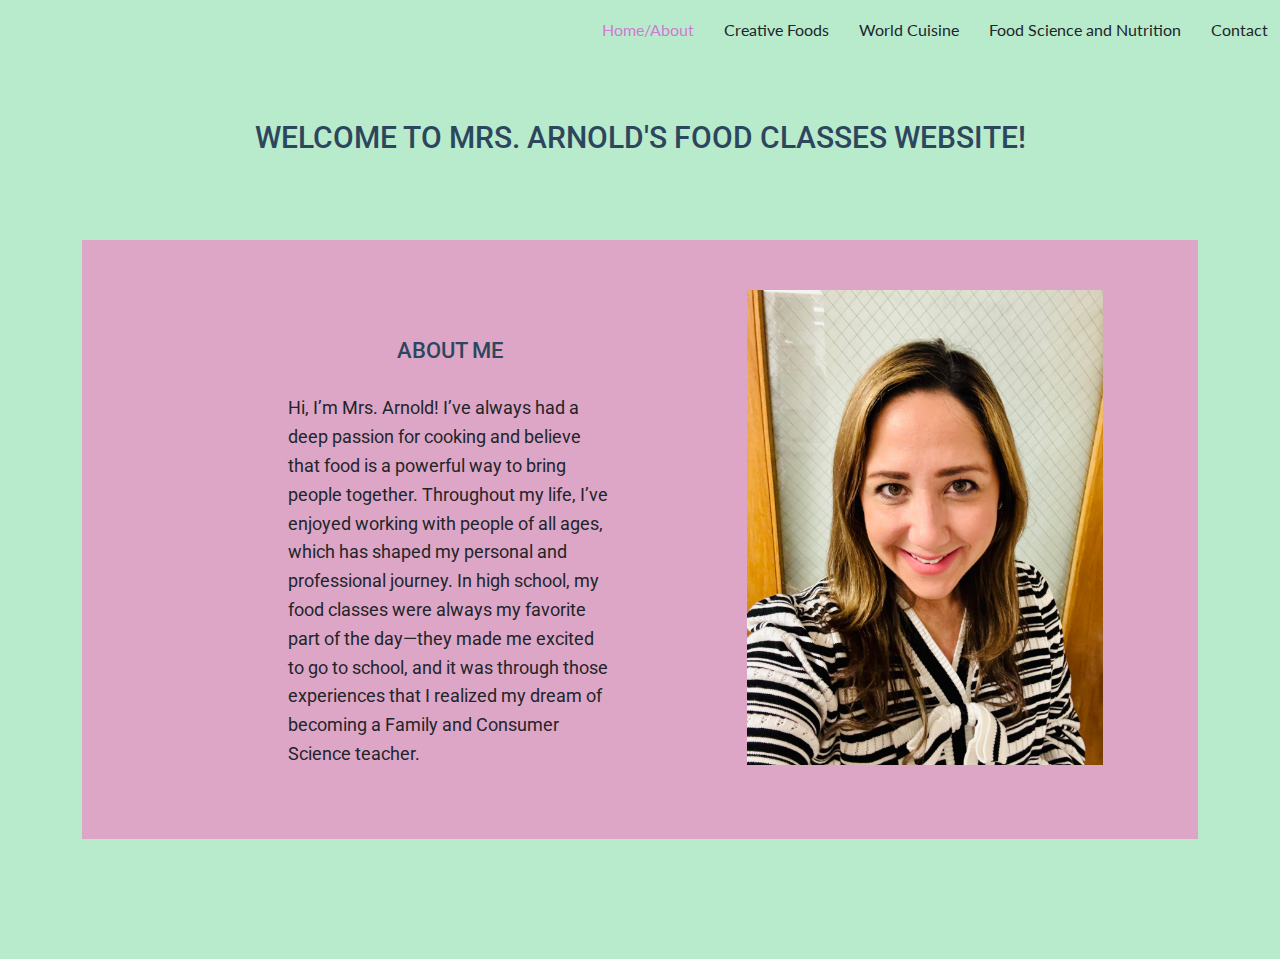
==== commit 449aa761: "changed logo" ====
--- a/index.html
+++ b/index.html
@@ -9,7 +9,7 @@
   <meta name="keywords" content="">
 
   <!-- Favicons -->
-  <link href="assets/img/favicon.png" rel="icon">
+  <link href="assets/img/flowers2.jpeg" rel="icon">
   <link href="assets/img/apple-touch-icon.png" rel="apple-touch-icon">
 
   <!-- Fonts -->
@@ -44,7 +44,7 @@
       <a  href="index.html" class="logo d-flex align-items-center">
         <!-- Uncomment the line below if you also wish to use an image logo -->
         <!-- <img src="assets/img/logo.png" alt=""> -->
-        <h1 class="sitename">Mrs. Arnold's Food Classes</h1>
+        <h1 class="sitename"></h1>
       </a>
 
       <nav id="navmenu" class="navmenu">
